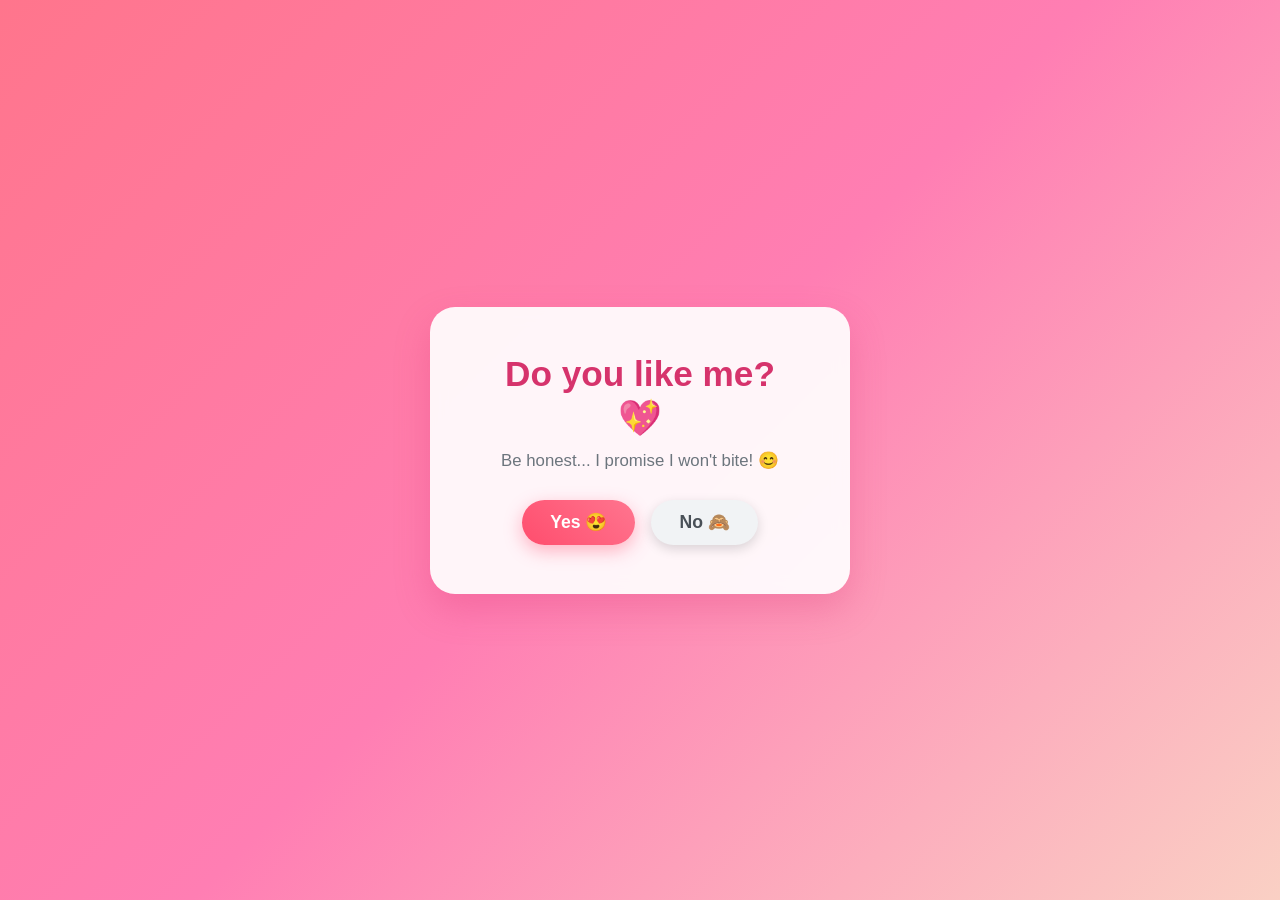
==== index.html @ 5a115963 "Do you like me?" ====
<!DOCTYPE html>
<html lang="en">
<head>
    <meta charset="UTF-8">
    <meta name="viewport" content="width=device-width, initial-scale=1.0, maximum-scale=1.0, user-scalable=no">
    <title>Do You Like Me?</title>
    <style>
        * {
            margin: 0;
            padding: 0;
            box-sizing: border-box;
            font-family: 'Segoe UI', Tahoma, Geneva, Verdana, sans-serif;
            -webkit-tap-highlight-color: transparent;
        }

        body {
            height: 100vh;
            height: 100dvh; /* Adapts to mobile browser address bars */
            display: flex;
            justify-content: center;
            align-items: center;
            background: linear-gradient(135deg, #ff758c 0%, #ff7eb3 50%, #fad0c4 100%);
            overflow: hidden;
            position: relative;
            padding: 16px;
        }

        .card {
            background: rgba(255, 255, 255, 0.92);
            padding: clamp(28px, 6vw, 45px) clamp(20px, 6vw, 60px);
            border-radius: 25px;
            box-shadow: 0 15px 35px rgba(214, 51, 108, 0.25);
            text-align: center;
            z-index: 10;
            max-width: 420px;
            width: 100%;
            backdrop-filter: blur(8px);
        }

        h1 {
            color: #d6336c;
            font-size: clamp(1.6rem, 6vw, 2.2rem);
            margin-bottom: 10px;
            line-height: 1.25;
        }

        p {
            color: #6c757d;
            font-size: clamp(0.95rem, 3.8vw, 1.05rem);
            margin-bottom: 26px;
        }

        .btn-group {
            display: flex;
            justify-content: center;
            align-items: center;
            gap: 16px;
            min-height: 52px;
            flex-wrap: wrap;
        }

        button {
            padding: 12px 28px;
            font-size: clamp(1rem, 4vw, 1.1rem);
            font-weight: 600;
            border: none;
            border-radius: 50px;
            cursor: pointer;
            transition: transform 0.2s ease, box-shadow 0.2s ease;
            touch-action: manipulation;
        }

        #yesBtn {
            background: linear-gradient(45deg, #ff4d6d, #ff758f);
            color: white;
            box-shadow: 0 6px 18px rgba(255, 77, 109, 0.4);
        }

        #yesBtn:hover, #yesBtn:active {
            transform: scale(1.08);
            box-shadow: 0 8px 22px rgba(255, 77, 109, 0.6);
        }

        #noBtn {
            background-color: #f1f3f5;
            color: #495057;
            box-shadow: 0 4px 12px rgba(0, 0, 0, 0.15);
            z-index: 25;
            transition: left 0.18s ease-out, top 0.18s ease-out;
        }

        .emoji {
            position: fixed;
            bottom: -50px;
            font-size: clamp(1.8rem, 6vw, 2.2rem);
            user-select: none;
            pointer-events: none;
            animation: floatUp 3.5s ease-in forwards;
            z-index: 30;
        }

        @keyframes floatUp {
            0% {
                transform: translateY(0) scale(0.8) rotate(0deg);
                opacity: 1;
            }
            100% {
                transform: translateY(-110vh) scale(1.4) rotate(25deg);
                opacity: 0;
            }
        }
    </style>
</head>
<body>

    <div class="card">
        <h1 id="question">Do you like me? 💖</h1>
        <p id="subtext">Be honest... I promise I won't bite! 😊</p>
        <div class="btn-group">
            <button id="yesBtn">Yes 😍</button>
            <button id="noBtn">No 🙈</button>
        </div>
    </div>

    <script>
        const yesBtn = document.getElementById('yesBtn');
        const noBtn = document.getElementById('noBtn');
        const question = document.getElementById('question');
        const subtext = document.getElementById('subtext');

        const romanticEmojis = ['❤️', '💖', '🥰', '😍', '💕', '🌹', '✨', '💘', '💓'];
        let isFloating = false;
        let currentX = 0;
        let currentY = 0;

        function moveAwayFromPointer(pointerX, pointerY, forceMove = false) {
            const rect = noBtn.getBoundingClientRect();
            const btnCenterX = rect.left + rect.width / 2;
            const btnCenterY = rect.top + rect.height / 2;

            let deltaX = btnCenterX - pointerX;
            let deltaY = btnCenterY - pointerY;
            const distance = Math.hypot(deltaX, deltaY);

            // Smaller trigger radius on narrow phone screens
            const triggerRadius = window.innerWidth < 500 ? 75 : 85;

            if (forceMove || distance < triggerRadius) {
                if (!isFloating) {
                    currentX = rect.left;
                    currentY = rect.top;
                    document.body.appendChild(noBtn);
                    noBtn.style.position = 'fixed';
                    noBtn.style.left = currentX + 'px';
                    noBtn.style.top = currentY + 'px';
                    isFloating = true;
                }

                // If tapped directly on center, pick a random escape angle
                const angle = (deltaX === 0 && deltaY === 0)
                    ? Math.random() * Math.PI * 2
                    : Math.atan2(deltaY, deltaX);

                const pushDistance = window.innerWidth < 500 ? 70 : 75;
                let newX = currentX + Math.cos(angle) * pushDistance;
                let newY = currentY + Math.sin(angle) * pushDistance;

                const padding = 16;
                const maxX = window.innerWidth - noBtn.offsetWidth - padding;
                const maxY = window.innerHeight - noBtn.offsetHeight - padding;

                // Sidestep inward if cornered near any screen edge
                if (newX < padding) newX = padding + 65;
                if (newX > maxX) newX = maxX - 65;
                if (newY < padding) newY = padding + 65;
                if (newY > maxY) newY = maxY - 65;

                // Hard clamp inside visible screen
                currentX = Math.max(padding, Math.min(maxX, newX));
                currentY = Math.max(padding, Math.min(maxY, newY));

                noBtn.style.left = currentX + 'px';
                noBtn.style.top = currentY + 'px';
            }
        }

        // Desktop cursor movement
        document.addEventListener('mousemove', (e) => {
            if (noBtn.style.display !== 'none') {
                moveAwayFromPointer(e.clientX, e.clientY);
            }
        });

        // Smartphone finger drag near the button
        document.addEventListener('touchmove', (e) => {
            if (noBtn.style.display !== 'none' && e.touches.length > 0) {
                const touch = e.touches[0];
                moveAwayFromPointer(touch.clientX, touch.clientY);
            }
        }, { passive: true });

        // Smartphone direct tap on the "No" button
        noBtn.addEventListener('touchstart', (e) => {
            e.preventDefault(); // Prevents accidental click on mobile
            const touch = e.touches[0];
            moveAwayFromPointer(touch.clientX, touch.clientY, true);
        }, { passive: false });

        // Keep inside viewport on orientation change / resize
        window.addEventListener('resize', () => {
            if (isFloating) {
                const padding = 16;
                const maxX = window.innerWidth - noBtn.offsetWidth - padding;
                const maxY = window.innerHeight - noBtn.offsetHeight - padding;
                currentX = Math.max(padding, Math.min(maxX, currentX));
                currentY = Math.max(padding, Math.min(maxY, currentY));
                noBtn.style.left = currentX + 'px';
                noBtn.style.top = currentY + 'px';
            }
        });

        // Spawn floating romantic emojis when "Yes" is tapped/clicked
        yesBtn.addEventListener('click', () => {
            question.innerText = "Yay!! I like you too! 🥰❤️";
            subtext.innerText = "You just made my day! ✨";
            noBtn.style.display = 'none';

            for (let i = 0; i < 35; i++) {
                setTimeout(createEmoji, i * 100);
            }
        });

        function createEmoji() {
            const emoji = document.createElement('div');
            emoji.classList.add('emoji');
            emoji.innerText = romanticEmojis[Math.floor(Math.random() * romanticEmojis.length)];
            emoji.style.left = Math.random() * 90 + 'vw';
            emoji.style.animationDuration = (Math.random() * 2 + 2.5) + 's';
            document.body.appendChild(emoji);

            setTimeout(() => {
                emoji.remove();
            }, 4500);
        }
    </script>

</body>
</html>
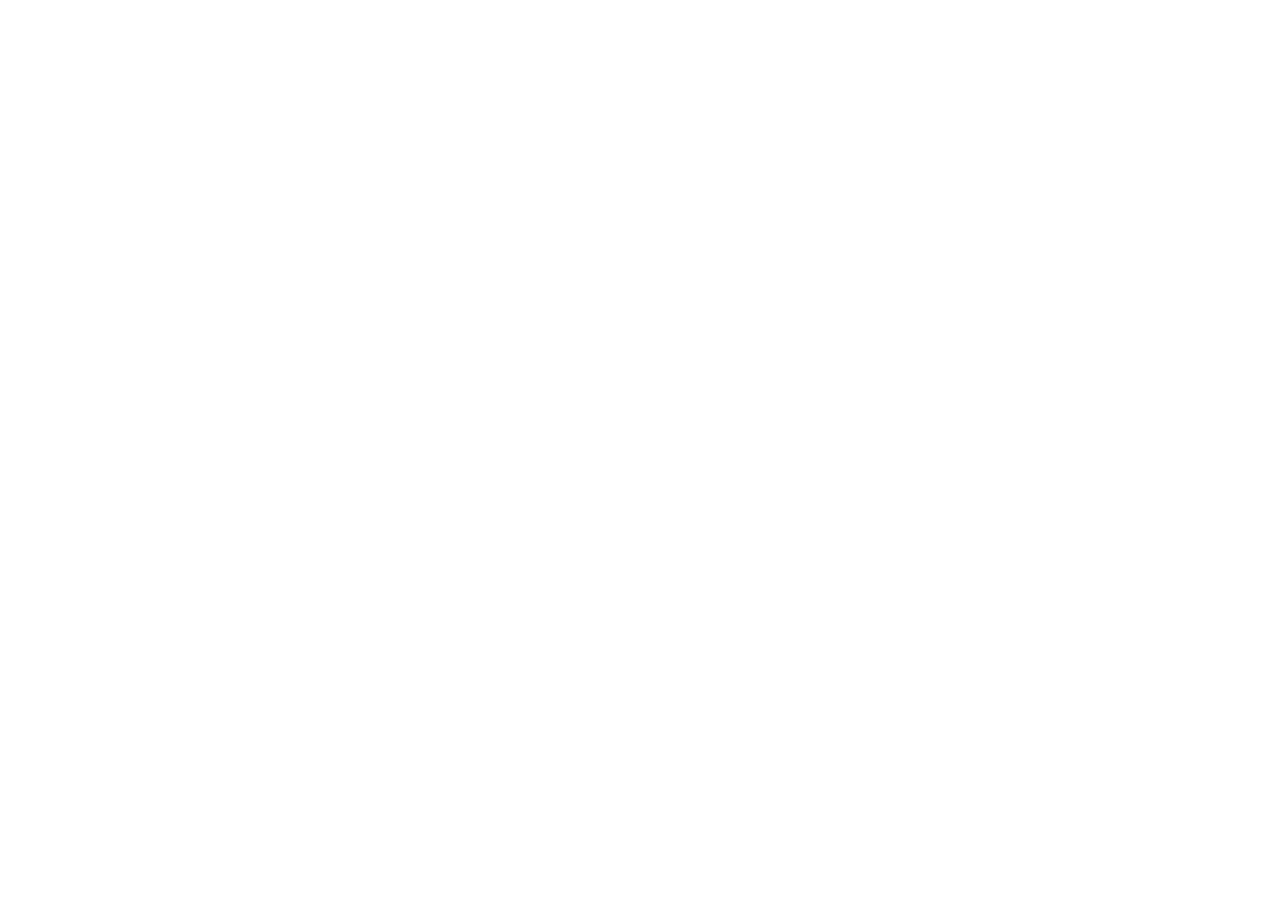
==== commit 908268d6: "Postgresql work" ====
--- a/index.html
+++ b/index.html
@@ -1,4 +1,4 @@
-<!DOCTYPE html>
+<!-- <!DOCTYPE html>
 <html lang="en">
 <head>
     <meta charset="UTF-8">
@@ -245,4 +245,4 @@
     </script>
 
 </body>
-</html>+</html> -->
